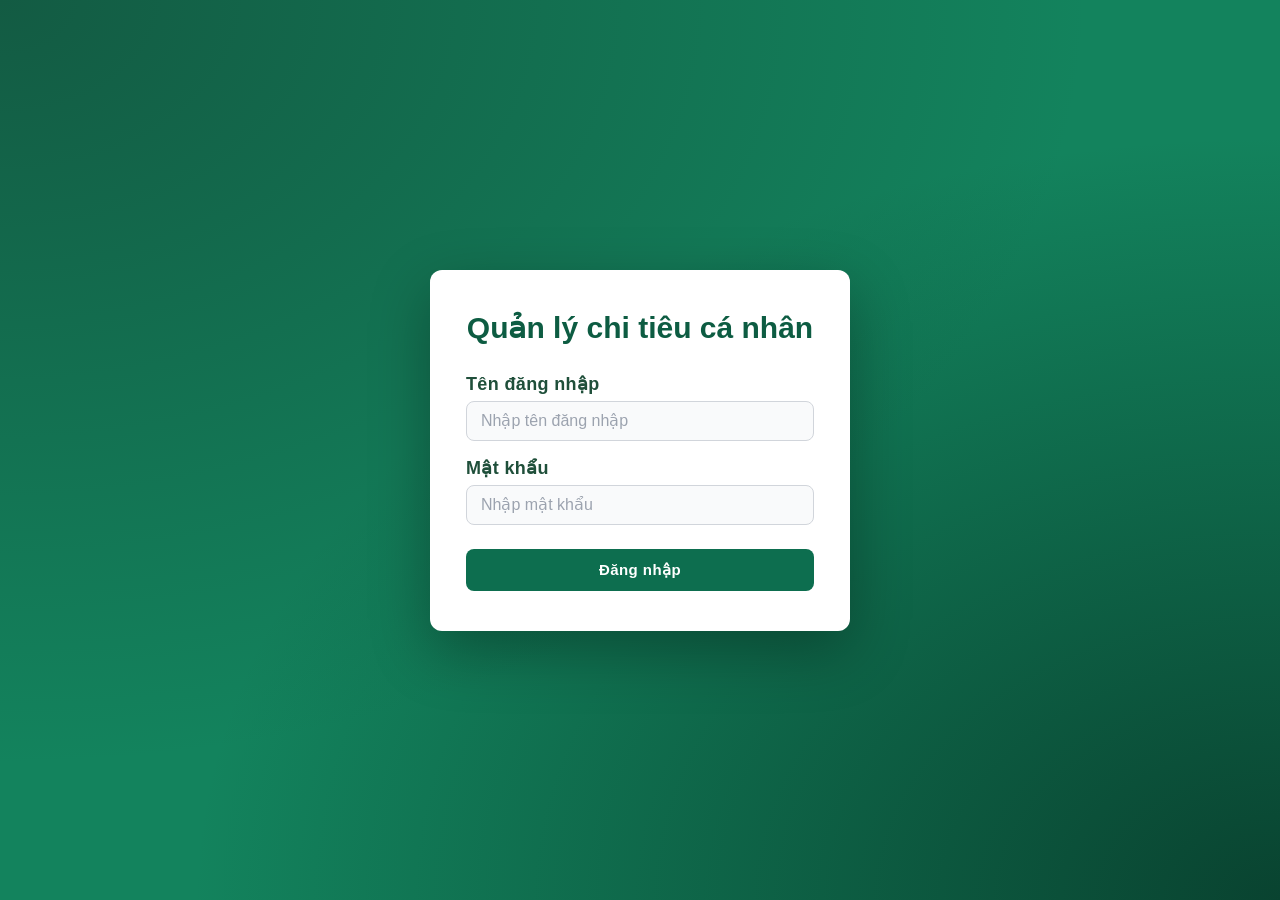
==== login.html @ cc616d81 "Complete-2" ====
<!doctype html>
<html lang="en">
<head>
    <meta charset="UTF-8" />
    <meta name="viewport" content="width=device-width, initial-scale=1.0" />
    <title>Đăng nhập</title>
    <link rel="stylesheet" href="CSS/login.css">
</head>
<body>
    <div class="login-wrapper">
        <div class="login-box">
            <div class="subtitle">Quản lý chi tiêu cá nhân</div>

            <div class="error" id="error-msg"></div>

            <form class="login-form">
                <div class="form-group">
                    <label for="username">Tên đăng nhập</label>
                    <input type="text" id="username" name="username" placeholder="Nhập tên đăng nhập"
                        autocomplete="username" required />
                </div>

                <div class="form-group">
                    <label for="password">Mật khẩu</label>
                    <input type="password" id="password" name="password" placeholder="Nhập mật khẩu"
                        autocomplete="current-password" required />
                </div>

                <button type="submit" class="btn-login">Đăng nhập</button>
            </form>
        </div>
    </div>
    <script type="module" src="JS/variable.js"></script>
    <script type="module" src="JS/login.js"></script>
</body>
</html>
---- CSS/login.css ----
*, *::before, *::after {
  box-sizing: border-box;
  margin: 0;
  padding: 0;
}

body {
  font-family: 'Segoe UI', Arial, sans-serif;
  background-color: #13835d;
  background-image:
    radial-gradient(ellipse at top left, #135b43 0%, transparent 60%),
    radial-gradient(ellipse at bottom right, #094330 0%, transparent 60%);
  min-height: 100vh;
  display: flex;
  align-items: center;
  justify-content: center;
}

/* ── LOGIN WRAPPER ── */
.login-wrapper {
  width: 100%;
  display: flex;
  align-items: center;
  justify-content: center;
  padding: 1.5rem;
}

/* ── LOGIN BOX ── */
.login-box {
  background: #ffffff;
  border-radius: 12px;
  padding: 2.5rem 2.25rem;
  width: 100%;
  max-width: 420px;
  box-shadow: 0 20px 60px rgba(0, 0, 0, 0.3);
}

/* ── TITLE ── */
.subtitle {
  text-align: center;
  font-size: 30px;
  font-weight: 700;
  color: #0d5c42;
  margin-bottom: 1.75rem;
}

/* ── FORM ── */
.login-form {
  display: flex;
  flex-direction: column;
  gap: 1rem;
}

.form-group {
  display: flex;
  flex-direction: column;
  gap: 6px;
}

label {
  font-size: 18px;
  font-weight: 600;
  color: #1f4f3a;
  letter-spacing: 0.02em;
}

input {
  width: 100%;
  padding: 11px 14px;
  border: 1.5px solid #d1d5db;
  border-radius: 8px;
  font-family: 'Segoe UI', Arial, sans-serif;
  font-size: 14px;
  color: #111827;
  background: #f9fafb;
  outline: none;
  transition: border-color 0.2s, background 0.2s, box-shadow 0.2s;
}

input:focus {
  border-color: #0d6e4f;
  background: #ffffff;
  box-shadow: 0 0 0 3px rgba(13, 110, 79, 0.12);
}

input::placeholder {
  color: #9ca3af;
  font-size: 16px;
}

/* ── BUTTON ── */
.btn-login {
  width: 100%;
  padding: 12px;
  background: #0d6e4f;
  color: #ffffff;
  border: none;
  border-radius: 8px;
  font-family: 'Segoe UI', Arial, sans-serif;
  font-size: 15px;
  font-weight: 600;
  cursor: pointer;
  margin-top: 0.5rem;
  letter-spacing: 0.03em;
  transition: all 0.2s;
}

.btn-login:hover {
  background: #0a5c42;
  transform: translateY(-1px);
  box-shadow: 0 6px 20px rgba(13, 110, 79, 0.35);
}

.btn-login:active {
  transform: translateY(0);
  box-shadow: none;
}

/* ── ERROR MESSAGE ── */
.error {
  background: #fef2f2;
  color: #dc2626;
  border: 1px solid #fecaca;
  border-radius: 8px;
  padding: 10px 14px;
  font-size: 13px;
  margin-bottom: 0.5rem;
  display: none;
}
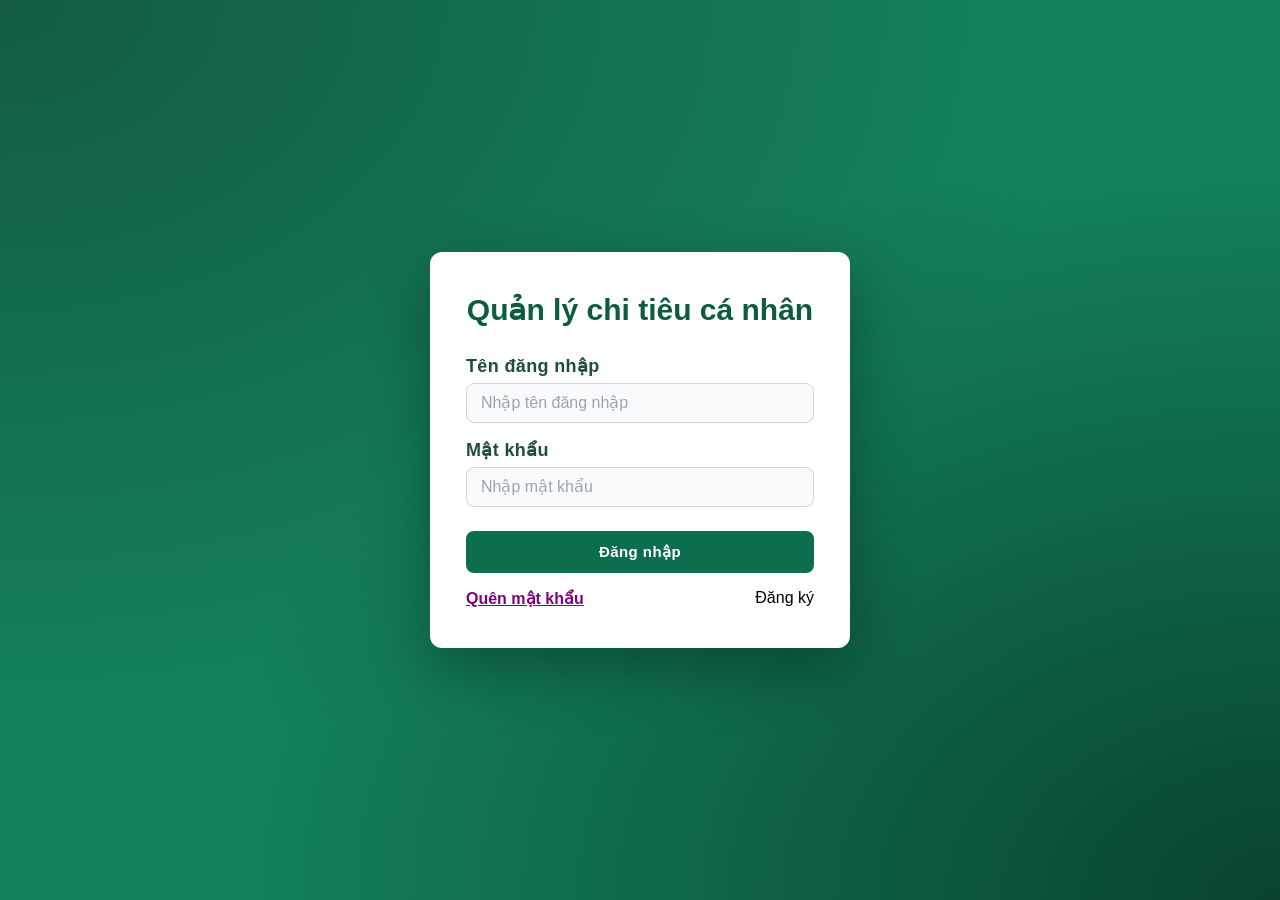
==== commit 63030366: "Final Complete" ====
--- a/login.html
+++ b/login.html
@@ -27,6 +27,10 @@
                 </div>
 
                 <button type="submit" class="btn-login">Đăng nhập</button>
+                <div class="forget">
+                    <a href="#" class="forgetPass">Quên mật khẩu</a>
+                    <a href="#" class="Register">Đăng ký</a>
+                </div>
             </form>
         </div>
     </div>
--- a/CSS/login.css
+++ b/CSS/login.css
@@ -127,3 +127,26 @@
   margin-bottom: 0.5rem;
   display: none;
 }
+
+/* Forget & Register */
+.forget{
+  display: flex;
+  justify-content: space-between;
+}
+.forget .forgetPass{
+  color: purple;
+  font-weight: 600;
+}
+.forget .forgetPass:hover{
+  color: #0a5c42;
+}
+.forget .Register{
+  cursor: pointer;
+  text-decoration: none;
+  color: #000;
+  font-size: 16px;
+}
+.forget .Register:hover{
+  cursor: pointer;
+  color: #0a5c42;
+}
